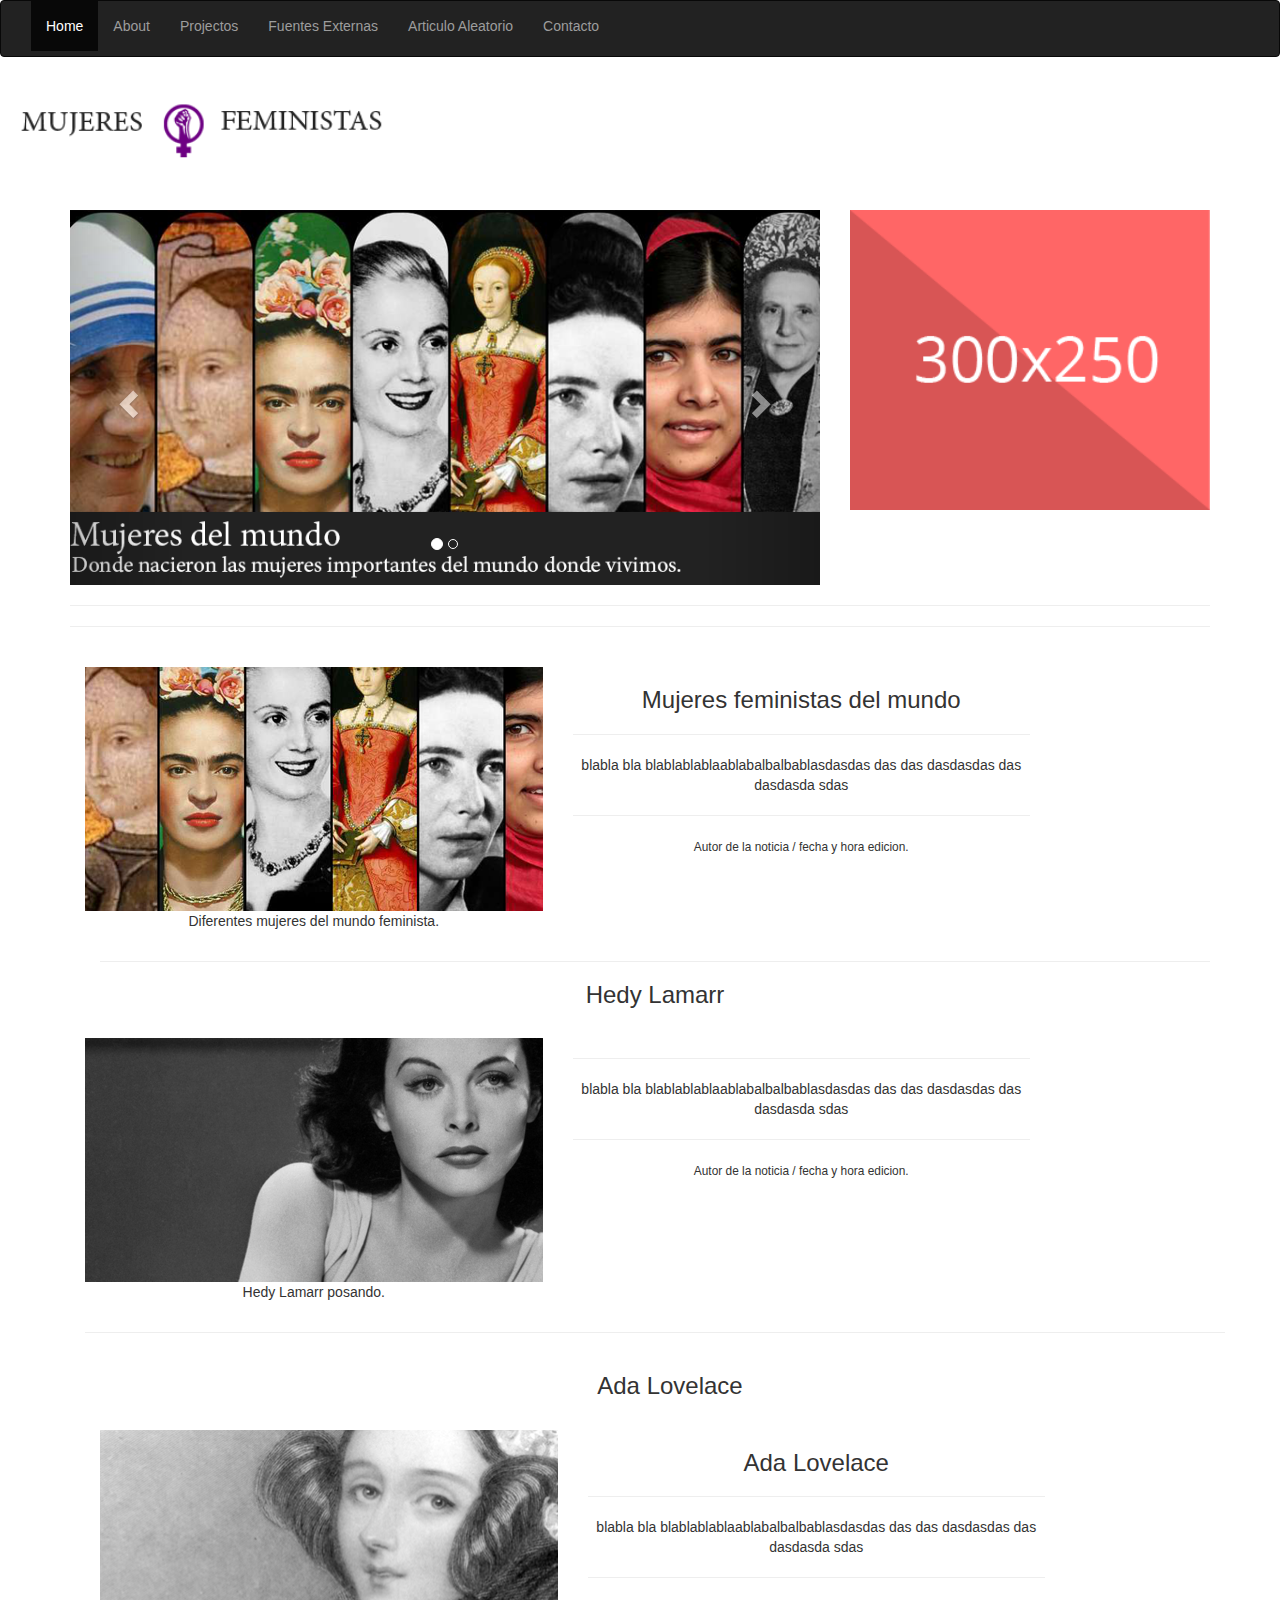
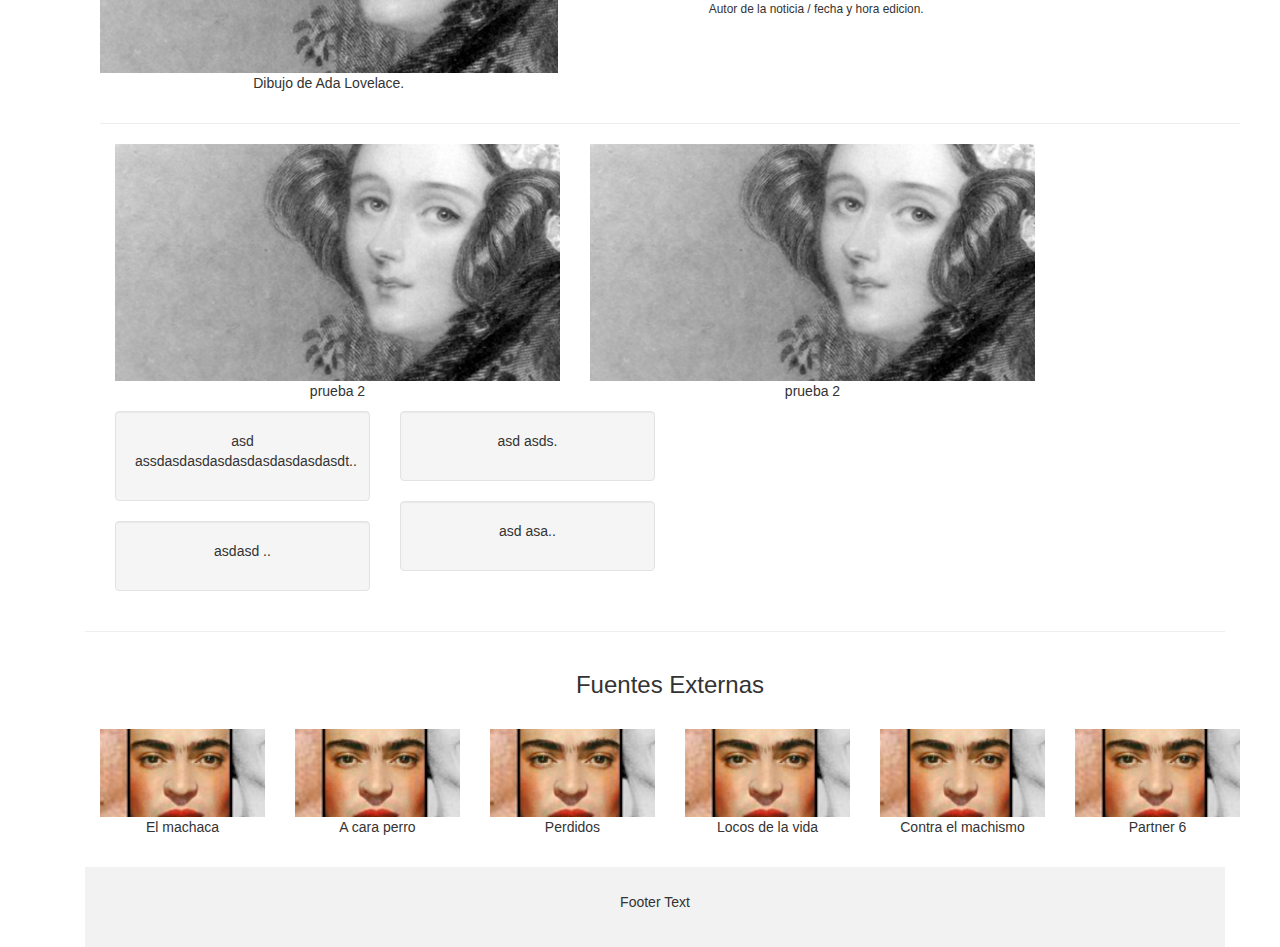
==== index.html @ fd746580 "Add files via upload" ====
<!DOCTYPE html>
<html>
<head>
<meta property="og:site_name" content="GIT HUB">
<meta property="og:url" content="Url de la pàgina que comparteixes">
<meta property="og:title" content="Títol, pot ser el mateix títol de la pàgina">
<meta property="og:image" content="Url de la imatge que es presentarà quan comparteixes">
<meta property="og:description" content="Descripció, pot ser la mateixa que hi ha a meta description">

<!-- jQuery library -->
<script src="https://ajax.googleapis.com/ajax/libs/jquery/3.2.0/jquery.min.js"></script>
<!-- Latest compiled JavaScript -->
<script src="https://maxcdn.bootstrapcdn.com/bootstrap/3.3.7/js/bootstrap.min.js"></script>

<script src="js/js.js"></script>


<meta charset="utf-8"> 
<meta name="description" content="Página de artículos sobre mujeres importantes del mundo.">
<meta name="viewport" content="width=device-width, initial-scale=1">
<!-- Latest compiled and minified CSS -->
<link rel="stylesheet" href="https://maxcdn.bootstrapcdn.com/bootstrap/3.3.7/css/bootstrap.min.css">
<link rel="stylesheet" href="css/d.css">


</head>

<body>


<nav class="navbar navbar-inverse">
  <div class="container-fluid">
    <div class="navbar-header">
      <button type="button" class="navbar-toggle" data-toggle="collapse" data-target="#myNavbar">
        <span class="icon-bar"></span>
        <span class="icon-bar"></span>
        <span class="icon-bar"></span>                        
      </button>
    </div>
    <div class="collapse navbar-collapse" id="myNavbar">
      <ul class="nav navbar-nav">
        <li class="active"><a href="#">Home</a></li>
        <li><a href="#">About</a></li>
        <li><a href="#">Projectos</a></li>
        <li><a href="#">Fuentes Externas</a></li>
        <li><a href="#">Articulo Aleatorio</a></li>
        <li><a href="#">Contacto</a></li>
        <li><a href="#"><iframe src="http://free.timeanddate.com/clock/i5oz7wg1/n191/tles4/fn17/fs15/fcfff/tc222/pct/tt0/tw1/tb1" frameborder="0" width="329" height="20" allowTransparency="true"></iframe>
</a></li>


      
    </div>
  </div>
</nav>
  <div style="text-align: right;">
  <iframe src="http://free.timeanddate.com/clock/i5pk1yq7/n191/tles4/fn15/tt0" frameborder="0" width="267" height="18" ></iframe>
  </div>
  <div class="col-sm-12" >
  <img src="img/logo3-b.png" style="min-width: 30% !important; max-width:60% !important" alt="Image">


  </div>
<div id="col-sm-6" style="height: 5%;width: 100%;"> 
  
    </div><div id="col-sm-6" style="height: 5%;width: 100%;"> 

    </div>

<div class="container">
<div class="row">
  <div class="col-sm-8">
    <div id="myCarousel" class="carousel slide" data-ride="carousel">
      <!-- Indicators -->
      <ol class="carousel-indicators">
        <li data-target="#myCarousel" data-slide-to="0" class="active"></li>
        <li data-target="#myCarousel" data-slide-to="1"></li>
      </ol>

        <!-- Wrapper for slides -->
      <div class="carousel-inner" role="listbox">
        <div class="item active">
          <img src="img/noticias/noticia1/imgG2.png" alt="Image">
          <div class="carousel-caption">
          <div style="background-color: #222222; ">
            
          </div>
          </div>      
        </div>


        <div class="item">
          <img src="img/noticias/noticia2/imgG2.png" alt="Image">
          <div class="carousel-caption">
            
            
          </div>      
        </div>
      </div>


 <!-- Left and right controls -->
      <a class="left carousel-control" href="#myCarousel" role="button" data-slide="prev">
        <span class="glyphicon glyphicon-chevron-left" aria-hidden="true"></span>
        <span class="sr-only">Previous</span>
      </a>
      <a class="right carousel-control" href="#myCarousel" role="button" data-slide="next">
        <span class="glyphicon glyphicon-chevron-right" aria-hidden="true"></span>
        <span class="sr-only">Next</span>
      </a>
    </div>
  </div>


  <div class="col-sm-4">
  
    <div >
        <img src="img/banner.png" id="banner1">
        <img src="img/banner.png" id="banner2">
    </div>
  


</div>

</div><div id="col-sm-6" style="height: 5%;width: 100%;"> 
    <hr /><hr />
    </div>

<div class="asd">   

<div class="container text-center">    
 
  <br>
  <div class="row" id="noticia123">
    <div class="col-sm-5">
      <img src="img/noticias/noticia1/imgM1.png" class="img-responsive" style="width:100%" alt="Image">
      <p>Diferentes mujeres del mundo feminista.</p>
    </div>
        

    <div class="col-sm-5"> <h3>Mujeres feministas del mundo</h3>
     <hr />
      <p>blabla bla blablablablaablabalbalbablasdasdas das das dasdasdas das dasdasda sdas<hr /><small> Autor de la noticia / fecha y hora edicion. </small> </p>    
    </div>
    </div>  

    <div id="separator" class="col-sm-12"> 
    <hr />
    </div>

    <div class="row">   
<div class="container text-center">    
  <h3>Hedy Lamarr</h3>
  <br>
  <div class="row">
    <div class="col-sm-5">
      <img src="img/noticias/hedylamarr/imgM1.png" class="img-responsive" style="width:100%" alt="Image">
      <p>Hedy Lamarr posando.</p>
    </div>
        

    <div class="col-sm-5"> 
     <hr />
      <p>blabla bla blablablablaablabalbalbablasdasdas das das dasdasdas das dasdasda sdas<hr /><small> Autor de la noticia / fecha y hora edicion. </small> </p>    
    </div>
    </div>  
    
    <div id="separator"> 
    <hr />
    </div>

    <div class="asd">   
<div class="container text-center">    
  <h3>Ada Lovelace</h3>
  <br>
  <div class="row">
    <div class="col-sm-5">
      <img src="img/noticias/adalovelace/imgM1.png" class="img-responsive" style="width:100%" alt="Image">
      <p>Dibujo de Ada Lovelace.</p>
    </div>
        

    <div class="col-sm-5"> <h3>Ada Lovelace</h3>
     <hr />
      <p>blabla bla blablablablaablabalbalbablasdasdas das das dasdasdas das dasdasda sdas<hr /><small> Autor de la noticia / fecha y hora edicion. </small> </p>    
    </div>
    </div>  
    
    <div id="separator"> 
    <hr />
    </div>

    <div class="col-sm-5"> 
      <img src="img/noticias/adalovelace/imgM1.png" class="img-responsive" style="width:100%" alt="Image">
      <p>prueba 2</p>    
    </div>
    
    
    <div class="col-sm-5"> 
      <img src="img/noticias/adalovelace/imgM1.png" class="img-responsive" style="width:100%" alt="Image">
      <p>prueba 2</p>    
    </div>
    
    
    
    <div class="col-sm-3">
      <div class="well">
       <p>asd assdasdasdasdasdasdasdasdasdt..</p>
      </div>
      <div class="well">
       <p>asdasd ..</p>
      </div>
    </div>
    <div class="col-sm-3">
      <div class="well">
       <p>asd asds.</p>
      </div>
      <div class="well">
       <p>asd asa..</p>
      </div>
    </div>  
  </div>
  <hr>
</div>


<div class="container text-center">    
  <h3>Fuentes Externas</h3>
  <br>
  <div class="row">
    <div class="col-sm-2">
      <img src="img/fuentes.png" class="img-responsive" style="width:100%" alt="Image">
      <p>El machaca</p>
    </div>
    <div class="col-sm-2"> 
      <img src="img/fuentes.png" class="img-responsive" style="width:100%" alt="Image">
      <p>A cara perro</p>    
    </div>
    <div class="col-sm-2"> 
      <img src="img/fuentes.png" class="img-responsive" style="width:100%" alt="Image">
      <p>Perdidos</p>
    </div>
    <div class="col-sm-2"> 
      <img src="img/fuentes.png" class="img-responsive" style="width:100%" alt="Image">
      <p>Locos de la vida</p>
    </div> 
    <div class="col-sm-2"> 
      <img src="img/fuentes.png" class="img-responsive" style="width:100%" alt="Image">
      <p>Contra el machismo</p>
    </div>     
    <div class="col-sm-2"> 
      <img src="img/fuentes.png" class="img-responsive" style="width:100%" alt="Image">
      <p>Partner 6</p>
    </div> 
  </div>
</div><br>

<footer class="container-fluid text-center">
  <p>Footer Text</p>
</footer>



</footer>








</body>

</html>
---- css/d.css ----
body{background-color:#ffffff}


#banner1{
display: block;
width: 100%;
height: 100%;


}
#banner2{
display: none;
width: 100%;
height: 100%;

}






 footer {
      background-color: #f2f2f2;
      padding: 25px;
    }

    .carousel-inner img {
      width: 100%; /* Set width to 100% */
      min-height: 200px;
    }


    @media (max-width: 600px) {
      .carousel-caption {
        display: none; 
      }
    }


    .container-fluid {
    height: 100%;
    overflow-y: hidden; /* don't show content that exceeds my height */
}
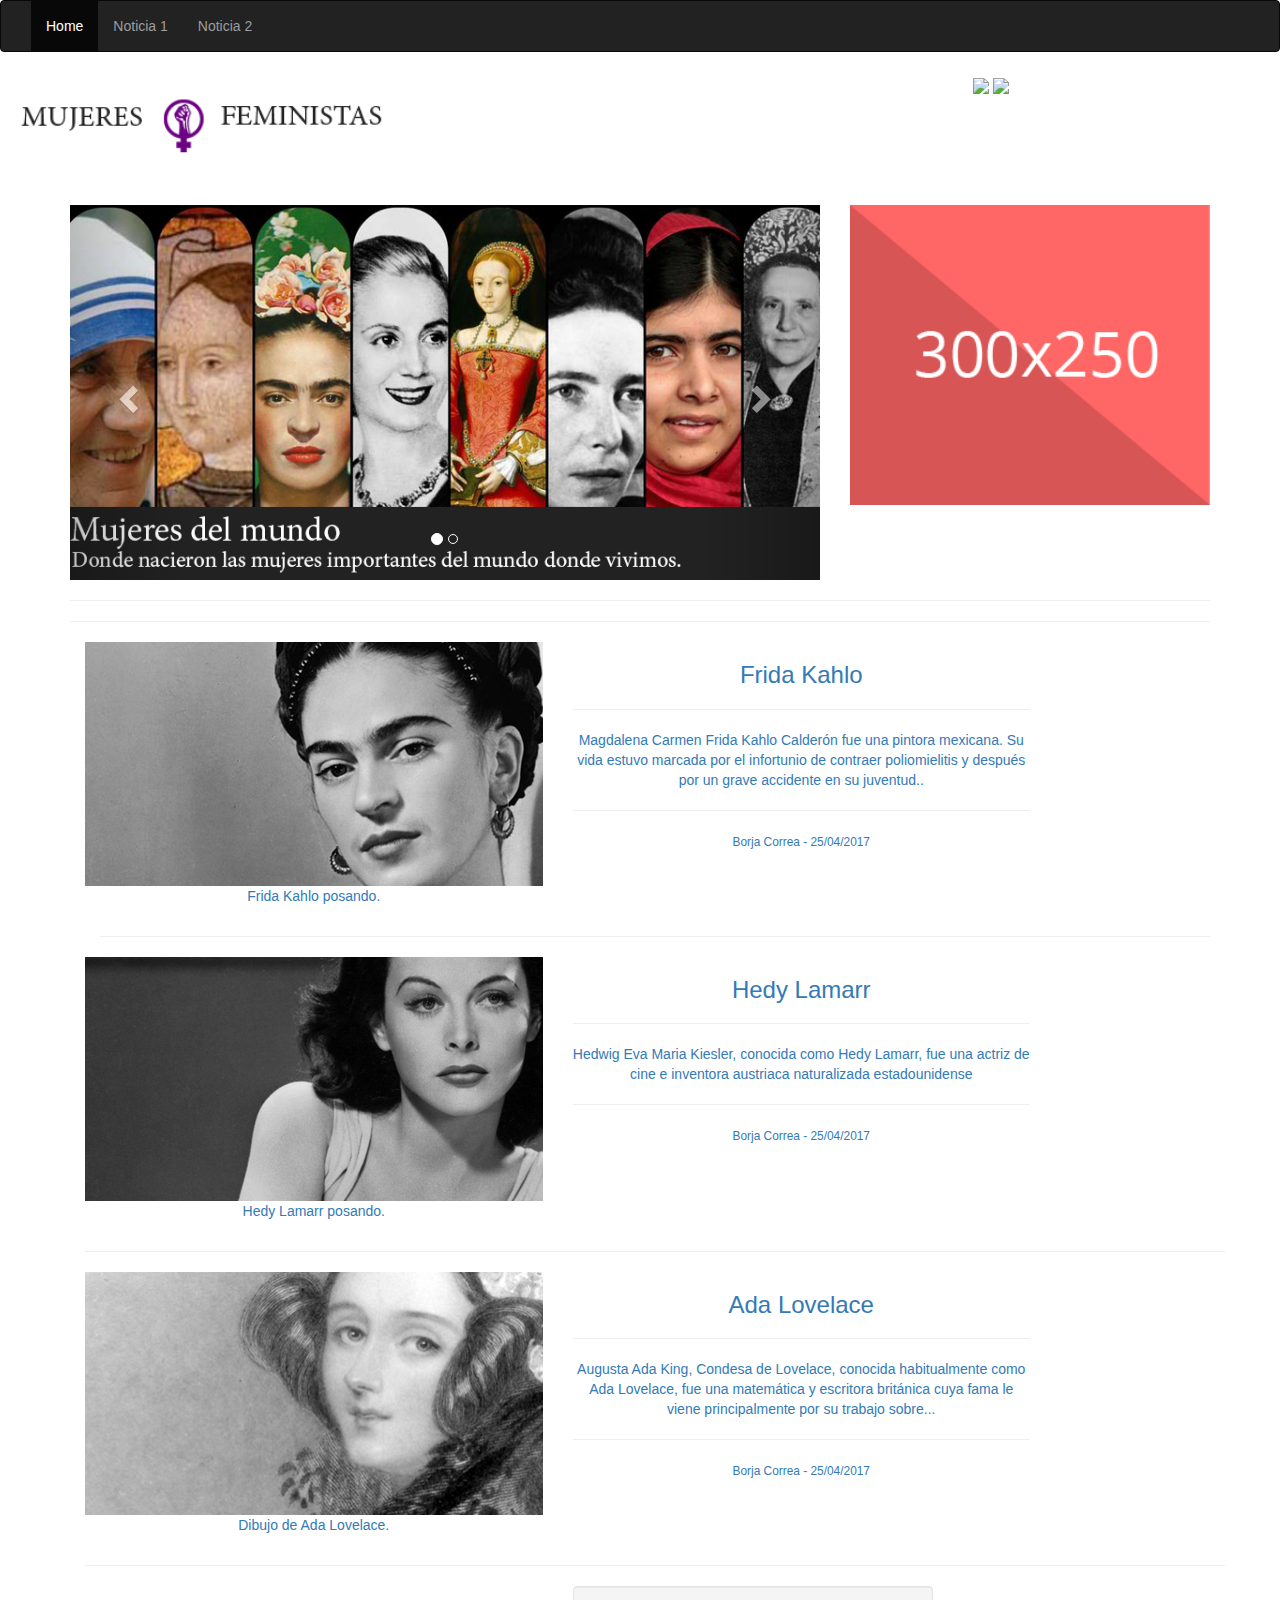
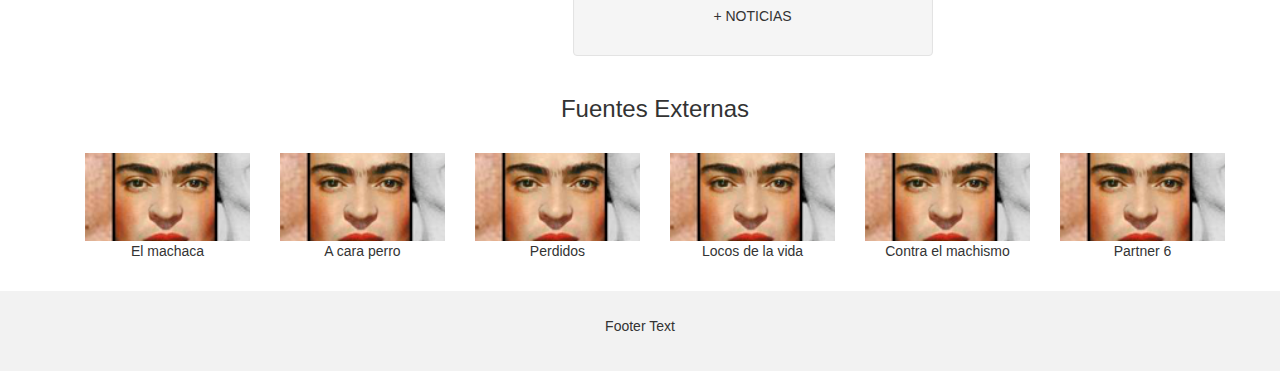
==== commit fc68c8a0: "Update index.html" ====
--- a/index.html
+++ b/index.html
@@ -1,276 +1,248 @@
 <!DOCTYPE html>
 <html>
-<head>
-<meta property="og:site_name" content="GIT HUB">
-<meta property="og:url" content="Url de la pàgina que comparteixes">
-<meta property="og:title" content="Títol, pot ser el mateix títol de la pàgina">
-<meta property="og:image" content="Url de la imatge que es presentarà quan comparteixes">
-<meta property="og:description" content="Descripció, pot ser la mateixa que hi ha a meta description">
-
-<!-- jQuery library -->
-<script src="https://ajax.googleapis.com/ajax/libs/jquery/3.2.0/jquery.min.js"></script>
-<!-- Latest compiled JavaScript -->
-<script src="https://maxcdn.bootstrapcdn.com/bootstrap/3.3.7/js/bootstrap.min.js"></script>
-
-<script src="js/js.js"></script>
-
-
-<meta charset="utf-8"> 
-<meta name="description" content="Página de artículos sobre mujeres importantes del mundo.">
-<meta name="viewport" content="width=device-width, initial-scale=1">
-<!-- Latest compiled and minified CSS -->
-<link rel="stylesheet" href="https://maxcdn.bootstrapcdn.com/bootstrap/3.3.7/css/bootstrap.min.css">
-<link rel="stylesheet" href="css/d.css">
-
-
-</head>
-
-<body>
-
-
-<nav class="navbar navbar-inverse">
-  <div class="container-fluid">
-    <div class="navbar-header">
-      <button type="button" class="navbar-toggle" data-toggle="collapse" data-target="#myNavbar">
-        <span class="icon-bar"></span>
-        <span class="icon-bar"></span>
-        <span class="icon-bar"></span>                        
-      </button>
-    </div>
-    <div class="collapse navbar-collapse" id="myNavbar">
-      <ul class="nav navbar-nav">
-        <li class="active"><a href="#">Home</a></li>
-        <li><a href="#">About</a></li>
-        <li><a href="#">Projectos</a></li>
-        <li><a href="#">Fuentes Externas</a></li>
-        <li><a href="#">Articulo Aleatorio</a></li>
-        <li><a href="#">Contacto</a></li>
-        <li><a href="#"><iframe src="http://free.timeanddate.com/clock/i5oz7wg1/n191/tles4/fn17/fs15/fcfff/tc222/pct/tt0/tw1/tb1" frameborder="0" width="329" height="20" allowTransparency="true"></iframe>
-</a></li>
-
-
-      
-    </div>
-  </div>
-</nav>
-  <div style="text-align: right;">
-  <iframe src="http://free.timeanddate.com/clock/i5pk1yq7/n191/tles4/fn15/tt0" frameborder="0" width="267" height="18" ></iframe>
-  </div>
-  <div class="col-sm-12" >
-  <img src="img/logo3-b.png" style="min-width: 30% !important; max-width:60% !important" alt="Image">
-
-
-  </div>
-<div id="col-sm-6" style="height: 5%;width: 100%;"> 
-  
-    </div><div id="col-sm-6" style="height: 5%;width: 100%;"> 
-
-    </div>
-
-<div class="container">
-<div class="row">
-  <div class="col-sm-8">
-    <div id="myCarousel" class="carousel slide" data-ride="carousel">
-      <!-- Indicators -->
-      <ol class="carousel-indicators">
-        <li data-target="#myCarousel" data-slide-to="0" class="active"></li>
-        <li data-target="#myCarousel" data-slide-to="1"></li>
-      </ol>
-
-        <!-- Wrapper for slides -->
-      <div class="carousel-inner" role="listbox">
-        <div class="item active">
-          <img src="img/noticias/noticia1/imgG2.png" alt="Image">
-          <div class="carousel-caption">
-          <div style="background-color: #222222; ">
-            
-          </div>
-          </div>      
+    <head>
+        <meta property="og:site_name" content="GIT HUB">
+        <meta property="og:url" content="https://rawgit.com/borjadevelop/Articulos_Feministas/Pruebas_Buenas/index.html">
+        <meta property="og:title" content="Página de Articulos Feministas">
+        <meta property="og:image" content="https://rawgit.com/borjadevelop/Articulos_Feministas/Pruebas_Buenas/img/noticias/noticia1/imgM1.png">
+        <meta property="og:description" content="Página de artículos sobre mujeres importantes del mundo.">
+        <link rel="alternate" type="application/rss+xml" title="rss de l'aplicació" href="rss/rss.rss">
+
+        <!-- jQuery library -->
+        <script src="https://ajax.googleapis.com/ajax/libs/jquery/3.2.0/jquery.min.js"></script>
+        <!-- Latest compiled JavaScript -->
+        <script src="https://maxcdn.bootstrapcdn.com/bootstrap/3.3.7/js/bootstrap.min.js"></script>
+
+        <script src="js/js.js"></script>
+
+
+        <meta charset="utf-8"> 
+        <meta name="description" content="Página de artículos sobre mujeres importantes del mundo.">
+        <meta name="viewport" content="width=device-width, initial-scale=1">
+        <!-- Latest compiled and minified CSS -->
+        <link rel="stylesheet" href="https://maxcdn.bootstrapcdn.com/bootstrap/3.3.7/css/bootstrap.min.css">
+        <link rel="stylesheet" href="css/d.css">
+
+
+    </head>
+
+    <body>
+
+
+        <nav class="navbar navbar-inverse">
+            <div class="container-fluid">
+                <div class="navbar-header">
+                    <button type="button" class="navbar-toggle" data-toggle="collapse" data-target="#myNavbar">
+                        <span class="icon-bar"></span>
+                        <span class="icon-bar"></span>
+                        <span class="icon-bar"></span>                        
+                    </button>
+                </div>
+                <div class="collapse navbar-collapse" id="myNavbar">
+                    <ul class="nav navbar-nav">
+                        <li class="active"><a href="index.html">Home</a></li>
+                        <li><a href="noticia1.html">Noticia 1</a></li>
+                        <li><a href="noticia2.html">Noticia 2</a></li>
+
+                        
+                        <!--
+                        <li><a href="#"><iframe src="http://free.timeanddate.com/clock/i5oz7wg1/n191/tles4/fn17/fs15/fcfff/tc222/pct/tt0/tw1/tb1" frameborder="0" width="329" height="20" allowTransparency="true"></iframe>
+                            </a></li>
+                        -->
+
+                </div>
+            </div>
+        </nav>
+        <div style="text-align: right;">
+        <a href="https://www.facebook.com/share.php?u="><img src = "img/ico_face.png" id="twitter"> </a>     <img src = "img/ico_face1.png" id="face">
+            <iframe src="http://free.timeanddate.com/clock/i5pk1yq7/n191/tles4/fn15/tt0" frameborder="0" width="267" height="18" ></iframe>
         </div>
-
-
-        <div class="item">
-          <img src="img/noticias/noticia2/imgG2.png" alt="Image">
-          <div class="carousel-caption">
-            
-            
-          </div>      
+        <div class="col-sm-12" >
+            <img src="img/logo3-b.png" style="min-width: 30% !important; max-width:60% !important" alt="Image">
+
+
         </div>
-      </div>
-
-
- <!-- Left and right controls -->
-      <a class="left carousel-control" href="#myCarousel" role="button" data-slide="prev">
-        <span class="glyphicon glyphicon-chevron-left" aria-hidden="true"></span>
-        <span class="sr-only">Previous</span>
-      </a>
-      <a class="right carousel-control" href="#myCarousel" role="button" data-slide="next">
-        <span class="glyphicon glyphicon-chevron-right" aria-hidden="true"></span>
-        <span class="sr-only">Next</span>
-      </a>
-    </div>
-  </div>
-
-
-  <div class="col-sm-4">
-  
-    <div >
-        <img src="img/banner.png" id="banner1">
-        <img src="img/banner.png" id="banner2">
-    </div>
-  
-
-
-</div>
-
-</div><div id="col-sm-6" style="height: 5%;width: 100%;"> 
-    <hr /><hr />
-    </div>
-
-<div class="asd">   
-
-<div class="container text-center">    
- 
-  <br>
-  <div class="row" id="noticia123">
-    <div class="col-sm-5">
-      <img src="img/noticias/noticia1/imgM1.png" class="img-responsive" style="width:100%" alt="Image">
-      <p>Diferentes mujeres del mundo feminista.</p>
-    </div>
-        
-
-    <div class="col-sm-5"> <h3>Mujeres feministas del mundo</h3>
-     <hr />
-      <p>blabla bla blablablablaablabalbalbablasdasdas das das dasdasdas das dasdasda sdas<hr /><small> Autor de la noticia / fecha y hora edicion. </small> </p>    
-    </div>
-    </div>  
-
-    <div id="separator" class="col-sm-12"> 
-    <hr />
-    </div>
-
-    <div class="row">   
-<div class="container text-center">    
-  <h3>Hedy Lamarr</h3>
-  <br>
-  <div class="row">
-    <div class="col-sm-5">
-      <img src="img/noticias/hedylamarr/imgM1.png" class="img-responsive" style="width:100%" alt="Image">
-      <p>Hedy Lamarr posando.</p>
-    </div>
-        
-
-    <div class="col-sm-5"> 
-     <hr />
-      <p>blabla bla blablablablaablabalbalbablasdasdas das das dasdasdas das dasdasda sdas<hr /><small> Autor de la noticia / fecha y hora edicion. </small> </p>    
-    </div>
-    </div>  
-    
-    <div id="separator"> 
-    <hr />
-    </div>
-
-    <div class="asd">   
-<div class="container text-center">    
-  <h3>Ada Lovelace</h3>
-  <br>
-  <div class="row">
-    <div class="col-sm-5">
-      <img src="img/noticias/adalovelace/imgM1.png" class="img-responsive" style="width:100%" alt="Image">
-      <p>Dibujo de Ada Lovelace.</p>
-    </div>
-        
-
-    <div class="col-sm-5"> <h3>Ada Lovelace</h3>
-     <hr />
-      <p>blabla bla blablablablaablabalbalbablasdasdas das das dasdasdas das dasdasda sdas<hr /><small> Autor de la noticia / fecha y hora edicion. </small> </p>    
-    </div>
-    </div>  
-    
-    <div id="separator"> 
-    <hr />
-    </div>
-
-    <div class="col-sm-5"> 
-      <img src="img/noticias/adalovelace/imgM1.png" class="img-responsive" style="width:100%" alt="Image">
-      <p>prueba 2</p>    
-    </div>
-    
-    
-    <div class="col-sm-5"> 
-      <img src="img/noticias/adalovelace/imgM1.png" class="img-responsive" style="width:100%" alt="Image">
-      <p>prueba 2</p>    
-    </div>
-    
-    
-    
-    <div class="col-sm-3">
-      <div class="well">
-       <p>asd assdasdasdasdasdasdasdasdasdt..</p>
-      </div>
-      <div class="well">
-       <p>asdasd ..</p>
-      </div>
-    </div>
-    <div class="col-sm-3">
-      <div class="well">
-       <p>asd asds.</p>
-      </div>
-      <div class="well">
-       <p>asd asa..</p>
-      </div>
-    </div>  
-  </div>
-  <hr>
-</div>
-
-
-<div class="container text-center">    
-  <h3>Fuentes Externas</h3>
-  <br>
-  <div class="row">
-    <div class="col-sm-2">
-      <img src="img/fuentes.png" class="img-responsive" style="width:100%" alt="Image">
-      <p>El machaca</p>
-    </div>
-    <div class="col-sm-2"> 
-      <img src="img/fuentes.png" class="img-responsive" style="width:100%" alt="Image">
-      <p>A cara perro</p>    
-    </div>
-    <div class="col-sm-2"> 
-      <img src="img/fuentes.png" class="img-responsive" style="width:100%" alt="Image">
-      <p>Perdidos</p>
-    </div>
-    <div class="col-sm-2"> 
-      <img src="img/fuentes.png" class="img-responsive" style="width:100%" alt="Image">
-      <p>Locos de la vida</p>
-    </div> 
-    <div class="col-sm-2"> 
-      <img src="img/fuentes.png" class="img-responsive" style="width:100%" alt="Image">
-      <p>Contra el machismo</p>
-    </div>     
-    <div class="col-sm-2"> 
-      <img src="img/fuentes.png" class="img-responsive" style="width:100%" alt="Image">
-      <p>Partner 6</p>
-    </div> 
-  </div>
-</div><br>
-
-<footer class="container-fluid text-center">
-  <p>Footer Text</p>
-</footer>
-
-
-
-</footer>
-
-
-
-
-
-
-
-
-</body>
-
-</html>
+        <div id="col-sm-6" style="height: 5%;width: 100%;"> 
+
+        </div><div id="col-sm-6" style="height: 5%;width: 100%;"> 
+
+        </div>
+
+        <div class="container">
+            <div class="row">
+                <div class="col-sm-8">
+                    <div id="myCarousel" class="carousel slide" data-ride="carousel">
+                        <!-- Indicators -->
+                        <ol class="carousel-indicators">
+                            <li data-target="#myCarousel" data-slide-to="0" class="active"></li>
+                            <li data-target="#myCarousel" data-slide-to="1"></li>
+                        </ol>
+
+                        <!-- Wrapper for slides -->
+                        <div class="carousel-inner" role="listbox">
+                            <div class="item active">
+                                <img src="img/noticias/noticia1/imgG2.png" alt="Image">
+                                <div class="carousel-caption">
+                                    <div style="background-color: #222222; ">
+
+                                    </div>
+                                </div>      
+                            </div>
+
+
+                            <div class="item">
+                                <img src="img/noticias/noticia2/imgG2.png" alt="Image">
+                                <div class="carousel-caption">
+
+
+                                </div>      
+                            </div>
+                        </div>
+
+
+                        <!-- Left and right controls -->
+                        <a class="left carousel-control" href="#myCarousel" role="button" data-slide="prev">
+                            <span class="glyphicon glyphicon-chevron-left" aria-hidden="true"></span>
+                            <span class="sr-only">Previous</span>
+                        </a>
+                        <a class="right carousel-control" href="#myCarousel" role="button" data-slide="next">
+                            <span class="glyphicon glyphicon-chevron-right" aria-hidden="true"></span>
+                            <span class="sr-only">Next</span>
+                        </a>
+                    </div>
+                </div>
+
+
+                <div class="col-sm-4">
+
+                    <a href="https://www.youtube.com/channel/UCsEHSppTLu8hv45drrS-eWQ"><div >
+                        <img src="img/banner.png" id="banner1">
+                        <img src="img/banner.png" id="banner2">
+                    </div></a >
+
+
+
+                </div>
+
+            </div><div id="col-sm-6" style="height: 5%;width: 100%;"> 
+                <hr /><hr />
+            </div>
+
+            <div class="asd">   
+
+                <div class="container text-center" id='noticiasVarias'>    
+
+                   
+                   <a href="noticia1.html"> <div class="row" id="noticia123">
+                        <div class="col-sm-5">
+                            <img src="img/noticias/noticia2/imgM1.png" class="img-responsive" style="width:100%" alt="Image">
+                            <p>Frida Kahlo posando.</p>
+                        </div>
+
+
+                        <div class="col-sm-5"> <h3>Frida Kahlo</h3>
+                            <hr />
+                            <p>Magdalena Carmen Frida Kahlo Calderón fue una pintora mexicana. Su vida estuvo marcada por el infortunio de contraer poliomielitis y después por un grave accidente en su juventud..
+                <hr /><small> Borja Correa - 25/04/2017   </small> </p>    
+                        </div>
+                    </div>  
+
+                    <div id="separator" class="col-sm-12"> 
+                        <hr />
+                    </div>  </a>
+
+                     
+                        
+                            <br>
+                             <a href="noticia1.html"> <div class="row">
+                                <div class="col-sm-5">
+                                    <img src="img/noticias/hedylamarr/imgM1.png" class="img-responsive" style="width:100%" alt="Image">
+                                    <p>Hedy Lamarr posando.</p>
+                                </div>
+
+
+                                <div class="col-sm-5"> <h3>Hedy Lamarr</h3>
+                          
+                                    <hr />
+                                    <p>Hedwig Eva Maria Kiesler, conocida como Hedy Lamarr, fue una actriz de cine e inventora austriaca naturalizada estadounidense<hr /><small> Borja Correa - 25/04/2017 </small> </p>    
+                                </div>
+                            </div>  </a>
+
+                            <div id="separator"> 
+                                <hr />
+                            </div>
+
+                                             
+                                      <a href="noticia1.html"> <div class="row">
+                                        <div class="col-sm-5">
+                                            <img src="img/noticias/adalovelace/imgM1.png" class="img-responsive" style="width:100%" alt="Image">
+                                            <p>Dibujo de Ada Lovelace.</p>
+                                        </div>
+
+
+                                        <div class="col-sm-5"> <h3>Ada Lovelace</h3>
+                                            <hr />
+                                            <p>Augusta Ada King, Condesa de Lovelace, conocida habitualmente como Ada Lovelace, fue una matemática y escritora británica cuya fama le viene principalmente por su trabajo sobre...<hr /><small> Borja Correa - 25/04/2017 </small> </p>    
+                                        </div>
+                                    </div>  </a>
+
+                                    <div id="separator"> 
+                                        <hr />
+                                    </div>
+
+
+                                    </div> </div>
+
+
+                            <div class="container text-center">   
+                            <div class="row text-center">
+                            <div class="col-sm-5"></div>
+                            <div class="col-sm-4">
+                            <div class="well" id='boton1'>
+                                <p id = "masNoticias">+  NOTICIAS</p>
+                                    </div> 
+                              </div>
+                              <div class="col-sm-3">
+                                </div>
+                               </div>        
+                                <h3>Fuentes Externas</h3>
+                                <br>
+                                <div class="row">
+                                    <div class="col-sm-2">
+                                        <img src="img/fuentes.png" class="img-responsive" style="width:100%" alt="Image">
+                                        <p>El machaca</p>
+                                    </div>
+                                    <div class="col-sm-2"> 
+                                        <img src="img/fuentes.png" class="img-responsive" style="width:100%" alt="Image">
+                                        <p>A cara perro</p>    
+                                    </div>
+                                    <div class="col-sm-2"> 
+                                        <img src="img/fuentes.png" class="img-responsive" style="width:100%" alt="Image">
+                                        <p>Perdidos</p>
+                                    </div>
+                                    <div class="col-sm-2"> 
+                                        <img src="img/fuentes.png" class="img-responsive" style="width:100%" alt="Image">
+                                        <p>Locos de la vida</p>
+                                    </div> 
+                                    <div class="col-sm-2"> 
+                                        <img src="img/fuentes.png" class="img-responsive" style="width:100%" alt="Image">
+                                        <p>Contra el machismo</p>
+                                    </div>     
+                                    <div class="col-sm-2"> 
+                                        <img src="img/fuentes.png" class="img-responsive" style="width:100%" alt="Image">
+                                        <p>Partner 6</p>
+                                    </div> 
+                                </div>
+                            </div><br>
+                  </div>            
+                         
+                           <footer class="container-fluid text-center">
+                                <p>Footer Text</p>
+                            </footer>
+
+
+
+
+                            </body>
+
+                            </html>
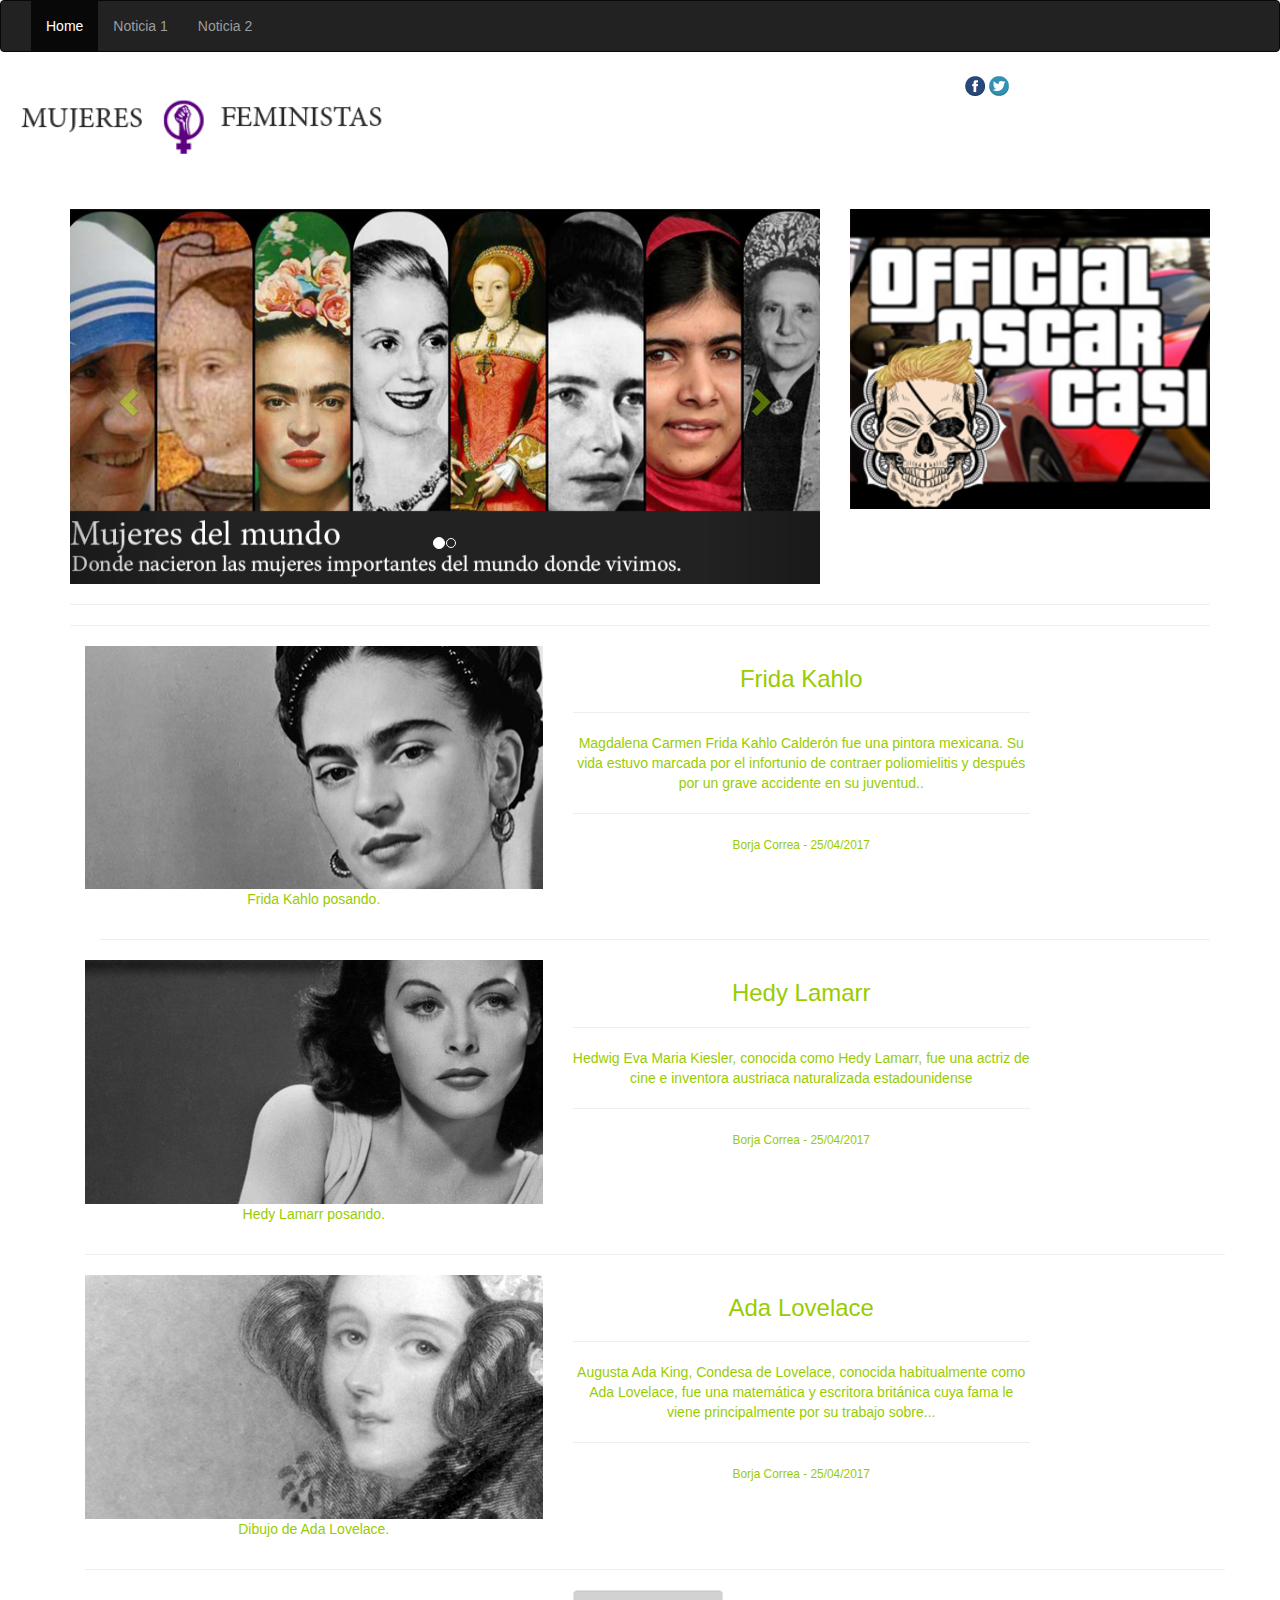
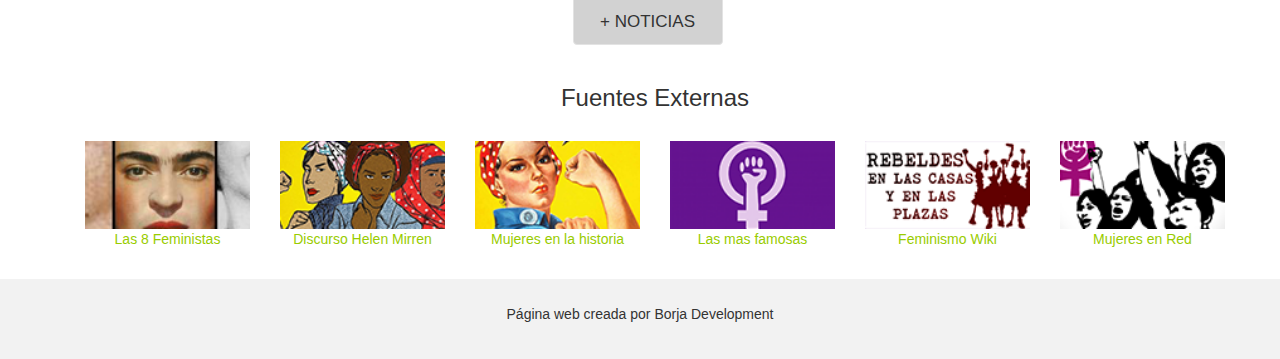
==== commit f867d9a5: "Add files via upload" ====
--- a/index.html
+++ b/index.html
@@ -1,248 +1 @@
-<!DOCTYPE html>
-<html>
-    <head>
-        <meta property="og:site_name" content="GIT HUB">
-        <meta property="og:url" content="https://rawgit.com/borjadevelop/Articulos_Feministas/Pruebas_Buenas/index.html">
-        <meta property="og:title" content="Página de Articulos Feministas">
-        <meta property="og:image" content="https://rawgit.com/borjadevelop/Articulos_Feministas/Pruebas_Buenas/img/noticias/noticia1/imgM1.png">
-        <meta property="og:description" content="Página de artículos sobre mujeres importantes del mundo.">
-        <link rel="alternate" type="application/rss+xml" title="rss de l'aplicació" href="rss/rss.rss">
-
-        <!-- jQuery library -->
-        <script src="https://ajax.googleapis.com/ajax/libs/jquery/3.2.0/jquery.min.js"></script>
-        <!-- Latest compiled JavaScript -->
-        <script src="https://maxcdn.bootstrapcdn.com/bootstrap/3.3.7/js/bootstrap.min.js"></script>
-
-        <script src="js/js.js"></script>
-
-
-        <meta charset="utf-8"> 
-        <meta name="description" content="Página de artículos sobre mujeres importantes del mundo.">
-        <meta name="viewport" content="width=device-width, initial-scale=1">
-        <!-- Latest compiled and minified CSS -->
-        <link rel="stylesheet" href="https://maxcdn.bootstrapcdn.com/bootstrap/3.3.7/css/bootstrap.min.css">
-        <link rel="stylesheet" href="css/d.css">
-
-
-    </head>
-
-    <body>
-
-
-        <nav class="navbar navbar-inverse">
-            <div class="container-fluid">
-                <div class="navbar-header">
-                    <button type="button" class="navbar-toggle" data-toggle="collapse" data-target="#myNavbar">
-                        <span class="icon-bar"></span>
-                        <span class="icon-bar"></span>
-                        <span class="icon-bar"></span>                        
-                    </button>
-                </div>
-                <div class="collapse navbar-collapse" id="myNavbar">
-                    <ul class="nav navbar-nav">
-                        <li class="active"><a href="index.html">Home</a></li>
-                        <li><a href="noticia1.html">Noticia 1</a></li>
-                        <li><a href="noticia2.html">Noticia 2</a></li>
-
-                        
-                        <!--
-                        <li><a href="#"><iframe src="http://free.timeanddate.com/clock/i5oz7wg1/n191/tles4/fn17/fs15/fcfff/tc222/pct/tt0/tw1/tb1" frameborder="0" width="329" height="20" allowTransparency="true"></iframe>
-                            </a></li>
-                        -->
-
-                </div>
-            </div>
-        </nav>
-        <div style="text-align: right;">
-        <a href="https://www.facebook.com/share.php?u="><img src = "img/ico_face.png" id="twitter"> </a>     <img src = "img/ico_face1.png" id="face">
-            <iframe src="http://free.timeanddate.com/clock/i5pk1yq7/n191/tles4/fn15/tt0" frameborder="0" width="267" height="18" ></iframe>
-        </div>
-        <div class="col-sm-12" >
-            <img src="img/logo3-b.png" style="min-width: 30% !important; max-width:60% !important" alt="Image">
-
-
-        </div>
-        <div id="col-sm-6" style="height: 5%;width: 100%;"> 
-
-        </div><div id="col-sm-6" style="height: 5%;width: 100%;"> 
-
-        </div>
-
-        <div class="container">
-            <div class="row">
-                <div class="col-sm-8">
-                    <div id="myCarousel" class="carousel slide" data-ride="carousel">
-                        <!-- Indicators -->
-                        <ol class="carousel-indicators">
-                            <li data-target="#myCarousel" data-slide-to="0" class="active"></li>
-                            <li data-target="#myCarousel" data-slide-to="1"></li>
-                        </ol>
-
-                        <!-- Wrapper for slides -->
-                        <div class="carousel-inner" role="listbox">
-                            <div class="item active">
-                                <img src="img/noticias/noticia1/imgG2.png" alt="Image">
-                                <div class="carousel-caption">
-                                    <div style="background-color: #222222; ">
-
-                                    </div>
-                                </div>      
-                            </div>
-
-
-                            <div class="item">
-                                <img src="img/noticias/noticia2/imgG2.png" alt="Image">
-                                <div class="carousel-caption">
-
-
-                                </div>      
-                            </div>
-                        </div>
-
-
-                        <!-- Left and right controls -->
-                        <a class="left carousel-control" href="#myCarousel" role="button" data-slide="prev">
-                            <span class="glyphicon glyphicon-chevron-left" aria-hidden="true"></span>
-                            <span class="sr-only">Previous</span>
-                        </a>
-                        <a class="right carousel-control" href="#myCarousel" role="button" data-slide="next">
-                            <span class="glyphicon glyphicon-chevron-right" aria-hidden="true"></span>
-                            <span class="sr-only">Next</span>
-                        </a>
-                    </div>
-                </div>
-
-
-                <div class="col-sm-4">
-
-                    <a href="https://www.youtube.com/channel/UCsEHSppTLu8hv45drrS-eWQ"><div >
-                        <img src="img/banner.png" id="banner1">
-                        <img src="img/banner.png" id="banner2">
-                    </div></a >
-
-
-
-                </div>
-
-            </div><div id="col-sm-6" style="height: 5%;width: 100%;"> 
-                <hr /><hr />
-            </div>
-
-            <div class="asd">   
-
-                <div class="container text-center" id='noticiasVarias'>    
-
-                   
-                   <a href="noticia1.html"> <div class="row" id="noticia123">
-                        <div class="col-sm-5">
-                            <img src="img/noticias/noticia2/imgM1.png" class="img-responsive" style="width:100%" alt="Image">
-                            <p>Frida Kahlo posando.</p>
-                        </div>
-
-
-                        <div class="col-sm-5"> <h3>Frida Kahlo</h3>
-                            <hr />
-                            <p>Magdalena Carmen Frida Kahlo Calderón fue una pintora mexicana. Su vida estuvo marcada por el infortunio de contraer poliomielitis y después por un grave accidente en su juventud..
-                <hr /><small> Borja Correa - 25/04/2017   </small> </p>    
-                        </div>
-                    </div>  
-
-                    <div id="separator" class="col-sm-12"> 
-                        <hr />
-                    </div>  </a>
-
-                     
-                        
-                            <br>
-                             <a href="noticia1.html"> <div class="row">
-                                <div class="col-sm-5">
-                                    <img src="img/noticias/hedylamarr/imgM1.png" class="img-responsive" style="width:100%" alt="Image">
-                                    <p>Hedy Lamarr posando.</p>
-                                </div>
-
-
-                                <div class="col-sm-5"> <h3>Hedy Lamarr</h3>
-                          
-                                    <hr />
-                                    <p>Hedwig Eva Maria Kiesler, conocida como Hedy Lamarr, fue una actriz de cine e inventora austriaca naturalizada estadounidense<hr /><small> Borja Correa - 25/04/2017 </small> </p>    
-                                </div>
-                            </div>  </a>
-
-                            <div id="separator"> 
-                                <hr />
-                            </div>
-
-                                             
-                                      <a href="noticia1.html"> <div class="row">
-                                        <div class="col-sm-5">
-                                            <img src="img/noticias/adalovelace/imgM1.png" class="img-responsive" style="width:100%" alt="Image">
-                                            <p>Dibujo de Ada Lovelace.</p>
-                                        </div>
-
-
-                                        <div class="col-sm-5"> <h3>Ada Lovelace</h3>
-                                            <hr />
-                                            <p>Augusta Ada King, Condesa de Lovelace, conocida habitualmente como Ada Lovelace, fue una matemática y escritora británica cuya fama le viene principalmente por su trabajo sobre...<hr /><small> Borja Correa - 25/04/2017 </small> </p>    
-                                        </div>
-                                    </div>  </a>
-
-                                    <div id="separator"> 
-                                        <hr />
-                                    </div>
-
-
-                                    </div> </div>
-
-
-                            <div class="container text-center">   
-                            <div class="row text-center">
-                            <div class="col-sm-5"></div>
-                            <div class="col-sm-4">
-                            <div class="well" id='boton1'>
-                                <p id = "masNoticias">+  NOTICIAS</p>
-                                    </div> 
-                              </div>
-                              <div class="col-sm-3">
-                                </div>
-                               </div>        
-                                <h3>Fuentes Externas</h3>
-                                <br>
-                                <div class="row">
-                                    <div class="col-sm-2">
-                                        <img src="img/fuentes.png" class="img-responsive" style="width:100%" alt="Image">
-                                        <p>El machaca</p>
-                                    </div>
-                                    <div class="col-sm-2"> 
-                                        <img src="img/fuentes.png" class="img-responsive" style="width:100%" alt="Image">
-                                        <p>A cara perro</p>    
-                                    </div>
-                                    <div class="col-sm-2"> 
-                                        <img src="img/fuentes.png" class="img-responsive" style="width:100%" alt="Image">
-                                        <p>Perdidos</p>
-                                    </div>
-                                    <div class="col-sm-2"> 
-                                        <img src="img/fuentes.png" class="img-responsive" style="width:100%" alt="Image">
-                                        <p>Locos de la vida</p>
-                                    </div> 
-                                    <div class="col-sm-2"> 
-                                        <img src="img/fuentes.png" class="img-responsive" style="width:100%" alt="Image">
-                                        <p>Contra el machismo</p>
-                                    </div>     
-                                    <div class="col-sm-2"> 
-                                        <img src="img/fuentes.png" class="img-responsive" style="width:100%" alt="Image">
-                                        <p>Partner 6</p>
-                                    </div> 
-                                </div>
-                            </div><br>
-                  </div>            
-                         
-                           <footer class="container-fluid text-center">
-                                <p>Footer Text</p>
-                            </footer>
-
-
-
-
-                            </body>
-
-                            </html>
+﻿<!DOCTYPE html><html> <head> <meta property="og:site_name" content="GIT HUB"> <meta property="og:url" content="https://rawgit.com/borjadevelop/Articulos_Feministas/Pruebas_Buenas/index.html"> <meta property="og:title" content="Página de Articulos Feministas"> <meta property="og:image" content="https://rawgit.com/borjadevelop/Articulos_Feministas/Pruebas_Buenas/img/noticias/noticia1/imgM1.png"> <meta property="og:description" content="Página de artículos sobre mujeres importantes del mundo."> <link rel="alternate" type="application/rss+xml" title="rss de l'aplicació" href="rss/rss.rss"> <script src="https://ajax.googleapis.com/ajax/libs/jquery/3.2.0/jquery.min.js"></script> <script src="https://maxcdn.bootstrapcdn.com/bootstrap/3.3.7/js/bootstrap.min.js"></script> <script src="js/js.js"></script> <meta charset="utf-8"> <meta name="description" content="Página de artículos sobre mujeres importantes del mundo."> <meta name="title" content="Página de Articulos Feministas."> <title>Página de Articulos Feministas</title> <meta name="viewport" content="width=device-width, initial-scale=1"> <link rel="stylesheet" href="https://maxcdn.bootstrapcdn.com/bootstrap/3.3.7/css/bootstrap.min.css"> <link rel="stylesheet" media="(min-width: 800px)" href="css/d.css"/> <link rel="stylesheet" media="(max-width: 800px)" href="css/m.css"/> </head> <body> <nav class="navbar navbar-inverse"> <div class="container-fluid"> <div class="navbar-header"> <button type="button" class="navbar-toggle" data-toggle="collapse" data-target="#myNavbar"> <span class="icon-bar"></span> <span class="icon-bar"></span> <span class="icon-bar"></span> </button> </div><div class="collapse navbar-collapse" id="myNavbar"> <ul class="nav navbar-nav"> <li class="active"><a href="index.html">Home</a></li><li><a href="noticia1.html">Noticia 1</a></li><li><a href="noticia2.html">Noticia 2</a></li><!-- <li><a href="#"><iframe src="http://free.timeanddate.com/clock/i5oz7wg1/n191/tles4/fn17/fs15/fcfff/tc222/pct/tt0/tw1/tb1" frameborder="0" width="329" height="20" allowTransparency="true"></iframe> </a></li>--> </ul> </div></div></nav> <div style="text-align: right;"> <a href="https://www.facebook.com/share.php?u=https://rawgit.com/borjadevelop/Articulos_Feministas/Pruebas_Buenas/index.html"><img src="img/ico_face1.png" id="face" alt="Facebook"></a> <a href="https://twitter.com/share?text=https://rawgit.com/borjadevelop/Articulos_Feministas/Pruebas_Buenas/index.html"> <img src="img/ico_face.png" id="twitter" alt="Twitter"></a> <iframe src="http://free.timeanddate.com/clock/i5pk1yq7/n191/tles4/fn15/tt0" frameborder="0" width="267" height="18" ></iframe> </div><div class="col-sm-12" > <img src="img/logo3-b.png" style="min-width: 30% !important; max-width:60% !important" alt="Mujeres Feministas"> </div><div class="col-sm-6" style="height: 5%;width: 100%;"> </div><div class="col-sm-6" style="height: 5%;width: 100%;"> </div><div class="container"> <div class="row"> <div class="col-sm-8"> <div id="myCarousel" class="carousel slide" data-ride="carousel"> <ol class="carousel-indicators"> <li data-target="#myCarousel" data-slide-to="0" class="active"></li><li data-target="#myCarousel" data-slide-to="1"></li></ol> <div class="carousel-inner" role="listbox"> <div class="item active"> <img src="img/noticias/noticia1/imgG2.png" alt="Noticia1"> <div class="carousel-caption"> <div style="background-color: #222222; "> </div></div></div><div class="item"> <img src="img/noticias/noticia2/imgG2.png" alt="Noticia2"> <div class="carousel-caption"> </div></div></div><a class="left carousel-control" href="#myCarousel" role="button" data-slide="prev"> <span class="glyphicon glyphicon-chevron-left" aria-hidden="true"></span> <span class="sr-only">Previous</span> </a> <a class="right carousel-control" href="#myCarousel" role="button" data-slide="next"> <span class="glyphicon glyphicon-chevron-right" aria-hidden="true"></span> <span class="sr-only">Next</span> </a> </div></div><div class="col-sm-4"> <a href="https://www.youtube.com/channel/UCsEHSppTLu8hv45drrS-eWQ"> <div id="divBanners"> <img src="img/banner.png" id="banner1" alt=" Oscar Casi Youtube"> <img src="img/bannerMovil.png" id="banner2" alt=" Oscar Casi Youtube"> </div></a > </div></div><div id="col-sm-6" style="height: 5%;width: 100%;"> <hr/> <hr/> </div><div class="asd"> <div class="container text-center" id='noticiasVarias'> <a href="noticia1.html"> <div class="row" id="noticia123"> <div class="col-sm-5"> <img src="img/noticias/noticia2/imgM1.png" class="img-responsive" style="width:100%" alt="FridaKahlo"> <p>Frida Kahlo posando.</p></div><div class="col-sm-5"> <h3>Frida Kahlo</h3> <hr/> <p>Magdalena Carmen Frida Kahlo Calderón fue una pintora mexicana. Su vida estuvo marcada por el infortunio de contraer poliomielitis y después por un grave accidente en su juventud..</p><hr/> <small> Borja Correa - 25/04/2017 </small> </div></div><div id="separator" class="col-sm-12"> <hr/> </div></a> <br><a href="noticia1.html"> <div class="row"> <div class="col-sm-5"> <img src="img/noticias/hedylamarr/imgM1.png" class="img-responsive" style="width:100%" alt="Hedy Lamarr"> <p>Hedy Lamarr posando.</p></div><div class="col-sm-5"> <h3>Hedy Lamarr</h3> <hr/> <p>Hedwig Eva Maria Kiesler, conocida como Hedy Lamarr, fue una actriz de cine e inventora austriaca naturalizada estadounidense</p><hr/> <small> Borja Correa - 25/04/2017 </small> </div></div></a> <div class="separator"> <hr/> </div><a href="noticia1.html"> <div class="row"> <div class="col-sm-5"> <img src="img/noticias/adalovelace/imgM1.png" class="img-responsive" style="width:100%" alt="Ada Lovelace"> <p>Dibujo de Ada Lovelace.</p></div><div class="col-sm-5"> <h3>Ada Lovelace</h3> <hr/> <p>Augusta Ada King, Condesa de Lovelace, conocida habitualmente como Ada Lovelace, fue una matemática y escritora británica cuya fama le viene principalmente por su trabajo sobre...</p><hr/> <small> Borja Correa - 25/04/2017 </small> </div></div></a> <div class="separator"> <hr/> </div></div></div><div class="container text-center"> <div class="row text-center"> <div class="col-sm-5"></div><div class="col-sm-4"> <div class="well" id='boton1'> <p id="masNoticias">+ NOTICIAS</p></div></div><div class="col-sm-3"> </div></div><h3>Fuentes Externas</h3> <br><div class="row"> <div class="col-sm-2"> <a href="http://www.noticias.com/listas/8-feministas-mas-importantes-historia/"> <img src="img/fuentes.png" class="img-responsive" style="width:100%" alt="8 feministas"> <p>Las 8 Feministas</p></a> </div><div class="col-sm-2"> <a href="http://verne.elpais.com/verne/2017/05/27/articulo/1495887786_194188.html"> <img src="img/fuentes1.png" class="img-responsive" style="width:100%" alt="Helen Mirren"> <p>Discurso Helen Mirren</p></a> </div><div class="col-sm-2"> <a href="http://www.mujeresenlahistoria.com/p/feministas.html"> <img src="img/fuentes2.png" class="img-responsive" style="width:100%" alt="Mujeres en la historia"> <p>Mujeres en la historia</p></a> </div><div class="col-sm-2"> <a href="http://www.abc.es/estilo/gente/abci-feministas-famosas-historia-202895912769-20170307011451_galeria.html"> <img src="img/fuentes3.png" class="img-responsive" style="width:100%" alt="Mas famosas"> <p>Las mas famosas</p></a> </div><div class="col-sm-2"> <a href="https://es.wikipedia.org/wiki/Feminismo"> <img src="img/fuentes4.png" class="img-responsive" style="width:100%" alt="Wikipedia"> <p>Feminismo Wiki</p></a> </div><div class="col-sm-2"> <a href="http://www.mujeresenred.net/spip.php?article1397"> <img src="img/fuentes5.png" class="img-responsive" style="width:100%" alt="Mujeres en red"> <p>Mujeres en Red</p></a> </div></div></div><br></div><div id="divBanners"> <a href="https://www.youtube.com/channel/UCsEHSppTLu8hv45drrS-eWQ"> <img src="img/bannerMovil.png" id="banner2" alt="Banner"></a> </div><footer class="container-fluid text-center"> <p>Página web creada por Borja Development</p></footer> </body></html>--- a/css/d.css
+++ b/css/d.css
@@ -17,7 +17,7 @@
 
 
 
-
+a:link {text-decoration:none; color: #99CC00;} /* Link no visitado*/
 
 
  footer {
@@ -44,3 +44,28 @@
 }
 
 
+
+
+
+
+#boton1 {
+    width: 150px;
+    height: 55px;
+    background: #D2D2D2;
+    -webkit-transition: width 2s, height 2s, -webkit-transform 2s; /* Safari */
+    transition: width 3s, height 3s, transform 3s;
+}
+
+#boton1:hover {
+    width: 200px;
+    height: 60px;
+    -webkit-transform: rotate(360deg); /* Safari */
+    transform: rotate(360deg);
+}
+
+
+#masNoticias{
+  font-size: 17px;
+
+
+}
--- a/css/m.css
+++ b/css/m.css
@@ -0,0 +1,44 @@
+  body{background-color:#ffffff}
+
+
+#banner1{
+display: none;
+width: 100%;
+height: 100%;
+}
+#banner2{
+display: block;
+
+bottom: 0%;
+position: fixed;
+z-index: 30;
+}
+
+.divBanners{
+
+  text-align: center;
+}
+
+ footer {
+      background-color: #f2f2f2;
+      padding: 25px;
+    }
+
+    .carousel-inner img {
+      width: 100%; /* Set width to 100% */
+      min-height: 100px;
+    }
+
+
+    @media (max-width: 600px) {
+      .carousel-caption {
+        display: none; 
+      }
+    }
+
+
+    .container-fluid {
+    height: 100%;
+    overflow-y: hidden; /* don't show content that exceeds my height */
+}
+
